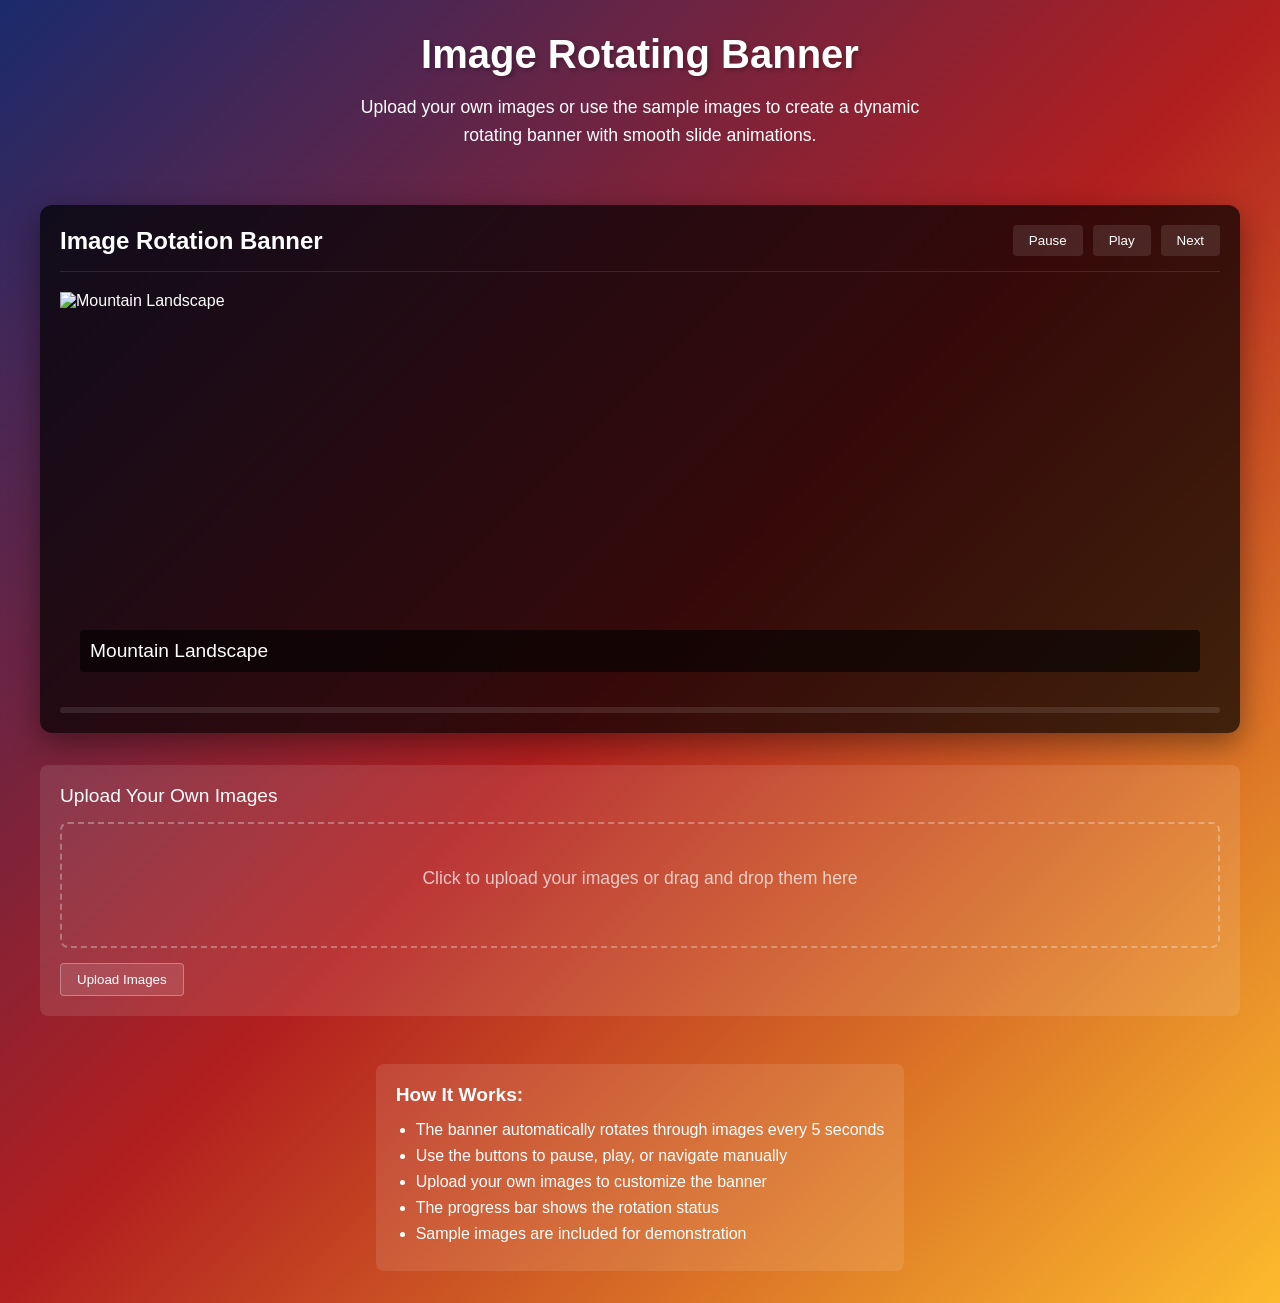
==== bannerpage.html @ 9836bb44 "Create bannerpage.html" ====
<!DOCTYPE html>
<html lang="en">
<head>
    <meta charset="UTF-8">
    <meta name="viewport" content="width=device-width, initial-scale=1.0">
    <title>Image Rotating Banner</title>
    <style>
        * {
            margin: 0;
            padding: 0;
            box-sizing: border-box;
            font-family: 'Segoe UI', Tahoma, Geneva, Verdana, sans-serif;
        }
        
        body {
            background: linear-gradient(135deg, #1a2a6c, #b21f1f, #fdbb2d);
            color: white;
            min-height: 100vh;
            display: flex;
            flex-direction: column;
            align-items: center;
            padding: 2rem;
        }
        
        header {
            text-align: center;
            margin-bottom: 2rem;
        }
        
        h1 {
            font-size: 2.5rem;
            margin-bottom: 1rem;
            text-shadow: 2px 2px 4px rgba(0, 0, 0, 0.3);
        }
        
        p {
            font-size: 1.1rem;
            max-width: 600px;
            margin: 0 auto 1.5rem;
            line-height: 1.6;
        }
        
        /* Banner Container */
        .banner-container {
            width: 100%;
            max-width: 1200px;
            background-color: rgba(0, 0, 0, 0.7);
            border-radius: 12px;
            padding: 20px;
            box-shadow: 0 10px 30px rgba(0, 0, 0, 0.4);
            position: relative;
            overflow: hidden;
        }
        
        /* Banner Header */
        .banner-header {
            display: flex;
            justify-content: space-between;
            align-items: center;
            margin-bottom: 20px;
            padding-bottom: 15px;
            border-bottom: 1px solid rgba(255, 255, 255, 0.1);
        }
        
        .banner-title {
            font-size: 1.5rem;
            font-weight: 600;
        }
        
        .controls {
            display: flex;
            gap: 10px;
        }
        
        .btn {
            background: rgba(255, 255, 255, 0.1);
            color: white;
            border: none;
            padding: 8px 16px;
            border-radius: 4px;
            cursor: pointer;
            transition: all 0.3s ease;
        }
        
        .btn:hover {
            background: rgba(255, 255, 255, 0.2);
        }
        
        /* Banner Content */
        .banner-content {
            position: relative;
            height: 400px;
            overflow: hidden;
        }
        
        .slide {
            position: absolute;
            top: 0;
            left: 0;
            width: 100%;
            height: 100%;
            opacity: 0;
            transition: opacity 0.8s ease;
            display: flex;
            align-items: center;
            justify-content: center;
        }
        
        .slide.active {
            opacity: 1;
            position: relative;
            z-index: 10;
        }
        
        .slide-image {
            width: 100%;
            height: 100%;
            object-fit: cover;
        }
        
        .slide-caption {
            position: absolute;
            bottom: 20px;
            left: 20px;
            right: 20px;
            background: rgba(0, 0, 0, 0.6);
            color: white;
            padding: 10px;
            border-radius: 4px;
            font-size: 1.2rem;
            font-weight: 500;
        }
        
        /* Progress Bar */
        .progress-container {
            height: 6px;
            background: rgba(255, 255, 255, 0.1);
            border-radius: 3px;
            margin-top: 15px;
            overflow: hidden;
        }
        
        .progress-bar {
            height: 100%;
            background: white;
            width: 0%;
            transition: width 0.3s ease;
        }
        
        /* Upload Area */
        .upload-container {
            margin-top: 2rem;
            width: 100%;
            max-width: 1200px;
            background: rgba(255, 255, 255, 0.1);
            border-radius: 8px;
            padding: 20px;
        }
        
        .upload-title {
            font-size: 1.2rem;
            margin-bottom: 15px;
        }
        
        .upload-area {
            border: 2px dashed rgba(255, 255, 255, 0.3);
            padding: 30px;
            text-align: center;
            cursor: pointer;
            border-radius: 8px;
            transition: all 0.3s ease;
        }
        
        .upload-area:hover {
            border-color: white;
        }
        
        .upload-area p {
            margin-top: 10px;
            color: rgba(255, 255, 255, 0.7);
        }
        
        #imageInput {
            display: none;
        }
        
        .upload-btn {
            background: rgba(255, 255, 255, 0.1);
            color: white;
            border: 1px solid rgba(255, 255, 255, 0.3);
            padding: 8px 16px;
            border-radius: 4px;
            cursor: pointer;
            margin-top: 15px;
            transition: all 0.3s ease;
        }
        
        .upload-btn:hover {
            background: rgba(255, 255, 255, 0.2);
        }
        
        /* Instructions */
        .instructions {
            margin-top: 3rem;
            background: rgba(255, 255, 255, 0.1);
            border-radius: 8px;
            padding: 20px;
            max-width: 800px;
        }
        
        .instructions h3 {
            margin-bottom: 15px;
            font-size: 1.2rem;
        }
        
        .instructions ul {
            padding-left: 20px;
        }
        
        .instructions li {
            margin-bottom: 8px;
        }
        
        /* Responsive Design */
        @media (max-width: 768px) {
            .banner-title {
                font-size: 1.2rem;
            }
            
            .slide-caption {
                font-size: 1rem;
                padding: 5px;
            }
            
            .banner-content {
                height: 300px;
            }
            
            h1 {
                font-size: 2rem;
            }
        }
    </style>
</head>
<body>
    <header>
        <h1>Image Rotating Banner</h1>
        <p>Upload your own images or use the sample images to create a dynamic rotating banner with smooth slide animations.</p>
    </header>
    
    <div class="banner-container">
        <div class="banner-header">
            <div class="banner-title">Image Rotation Banner</div>
            <div class="controls">
                <button class="btn" id="pauseBtn">Pause</button>
                <button class="btn" id="playBtn">Play</button>
                <button class="btn" id="nextBtn">Next</button>
            </div>
        </div>
        
        <div class="banner-content" id="bannerContent">
            <!-- Slides will be dynamically inserted here -->
        </div>
        
        <div class="progress-container">
            <div class="progress-bar" id="progressBar"></div>
        </div>
    </div>
    
    <div class="upload-container">
        <div class="upload-title">Upload Your Own Images</div>
        <div class="upload-area" id="uploadArea">
            <p>Click to upload your images or drag and drop them here</p>
        </div>
        <input type="file" id="imageInput" accept="image/*" multiple>
        <button class="upload-btn" id="uploadBtn">Upload Images</button>
    </div>
    
    <div class="instructions">
        <h3>How It Works:</h3>
        <ul>
            <li>The banner automatically rotates through images every 5 seconds</li>
            <li>Use the buttons to pause, play, or navigate manually</li>
            <li>Upload your own images to customize the banner</li>
            <li>The progress bar shows the rotation status</li>
            <li>Sample images are included for demonstration</li>
        </ul>
    </div>
    
    <script>
        // Sample images for demonstration
        const sampleImages = [
            { id: 1, url: "https://source.unsplash.com/random/1200x400/?nature,landscape", caption: "Mountain Landscape" },
            { id: 2, url: "https://source.unsplash.com/random/1200x400/?beach,ocean", caption: "Beach Sunset" },
            { id: 3, url: "https://source.unsplash.com/random/1200x400/?city,urban", caption: "City Skyline" },
            { id: 4, url: "https://source.unsplash.com/random/1200x400/?forest,green", caption: "Forest Path" },
            { id: 5, url: "https://source.unsplash.com/random/1200x400/?mountain,peak", caption: "Mountain Peak" }
        ];
        
        // DOM Elements
        const bannerContent = document.getElementById('bannerContent');
        const progressBar = document.getElementById('progressBar');
        const pauseBtn = document.getElementById('pauseBtn');
        const playBtn = document.getElementById('playBtn');
        const nextBtn = document.getElementById('nextBtn');
        const uploadArea = document.getElementById('uploadArea');
        const imageInput = document.getElementById('imageInput');
        const uploadBtn = document.getElementById('uploadBtn');
        
        // Variables
        let currentSlide = 0;
        let interval;
        let isPaused = false;
        let userImages = [];
        
        // Initialize the banner with sample images
        function initializeBanner() {
            // Clear existing slides
            bannerContent.innerHTML = '';
            
            // Add sample images
            sampleImages.forEach((image, index) => {
                const slide = document.createElement('div');
                slide.className = 'slide';
                slide.id = `slide-${index}`;
                slide.dataset.index = index;
                slide.innerHTML = `
                    <img src="${image.url}" alt="${image.caption}" class="slide-image">
                    <div class="slide-caption">${image.caption}</div>
                `;
                
                if (index === 0) {
                    slide.classList.add('active');
                    currentSlide = index;
                }
                
                bannerContent.appendChild(slide);
            });
            
            // Start the interval
            startInterval();
        }
        
        // Create a new slide from uploaded image
        function createSlideFromImage(imageFile, index) {
            const slide = document.createElement('div');
            slide.className = 'slide';
            slide.id = `slide-${index}`;
            slide.dataset.index = index;
            
            const reader = new FileReader();
            reader.onload = function(e) {
                slide.innerHTML = `
                    <img src="${e.target.result}" alt="Uploaded Image ${index + 1}" class="slide-image">
                    <div class="slide-caption">Uploaded Image ${index + 1}</div>
                `;
                bannerContent.appendChild(slide);
                updateSlides();
            };
            reader.readAsDataURL(imageFile);
        }
        
        // Update the slides array with user images
        function updateSlides() {
            // Remove all slides except the first one
            while (bannerContent.children.length > 1) {
                bannerContent.removeChild(bannerContent.lastChild);
            }
            
            // Add sample images (except the first one) as user images
            for (let i = 1; i < sampleImages.length; i++) {
                createSlideFromImage(sampleImages[i].url, i);
            }
        }
        
        // Start the automatic rotation
        function startInterval() {
            interval = setInterval(() => {
                if (!isPaused) {
                    goToNextSlide();
                    updateProgressBar();
                }
            }, 5000);
        }
        
        // Go to the next slide
        function goToNextSlide() {
            // Remove active class from current slide
            const slides = document.querySelectorAll('.slide');
            slides[currentSlide].classList.remove('active');
            
            // Move to next slide or loop back to the first one
            currentSlide = (currentSlide + 1) % slides.length;
            
            // Add active class to new slide
            slides[currentSlide].classList.add('active');
        }
        
        // Update the progress bar
        function updateProgressBar() {
            const progress = ((Date.now() % 5000) / 5000) * 100;
            progressBar.style.width = `${progress}%`;
        }
        
        // Event Listeners for Controls
        pauseBtn.addEventListener('click', () => {
            isPaused = !isPaused;
            pauseBtn.textContent = isPaused ? 'Play' : 'Pause';
            if (!isPaused) {
                startInterval();
            } else {
                clearInterval(interval);
            }
        });
        
        playBtn.addEventListener('click', () => {
            isPaused = false;
            pauseBtn.textContent = 'Pause';
            startInterval();
        });
        
        nextBtn.addEventListener('click', () => {
            clearInterval(interval);
            goToNextSlide();
            updateProgressBar();
            startInterval();
        });
        
        // Upload functionality
        uploadArea.addEventListener('click', () => {
            imageInput.click();
        });
        
        uploadArea.addEventListener('dragover', (e) => {
            e.preventDefault();
            uploadArea.style.borderColor = 'white';
            uploadArea.style.backgroundColor = 'rgba(255, 255, 255, 0.05)';
        });
        
        uploadArea.addEventListener('dragleave', () => {
            uploadArea.style.borderColor = 'rgba(255, 255, 255, 0.3)';
            uploadArea.style.backgroundColor = 'transparent';
        });
        
        uploadArea.addEventListener('drop', (e) => {
            e.preventDefault();
            uploadArea.style.borderColor = 'rgba(255, 255, 255, 0.3)';
            uploadArea.style.backgroundColor = 'transparent';
            
            if (e.dataTransfer.files.length > 0) {
                handleImageUpload(e.dataTransfer.files);
            }
        });
        
        imageInput.addEventListener('change', () => {
            if (imageInput.files.length > 0) {
                handleImageUpload(imageInput.files);
            }
        });
        
        uploadBtn.addEventListener('click', () => {
            imageInput.click();
        });
        
        // Handle image upload
        function handleImageUpload(files) {
            // Clear previous user images (except the first sample)
            while (bannerContent.children.length > 1) {
                bannerContent.removeChild(bannerContent.lastChild);
            }
            
            // Add new user images
            userImages = Array.from(files);
            userImages.forEach((file, index) => {
                createSlideFromImage(file, index);
            });
        }
        
        // Initialize the banner when the page loads
        window.addEventListener('DOMContentLoaded', initializeBanner);
    </script>
</body>
</html>
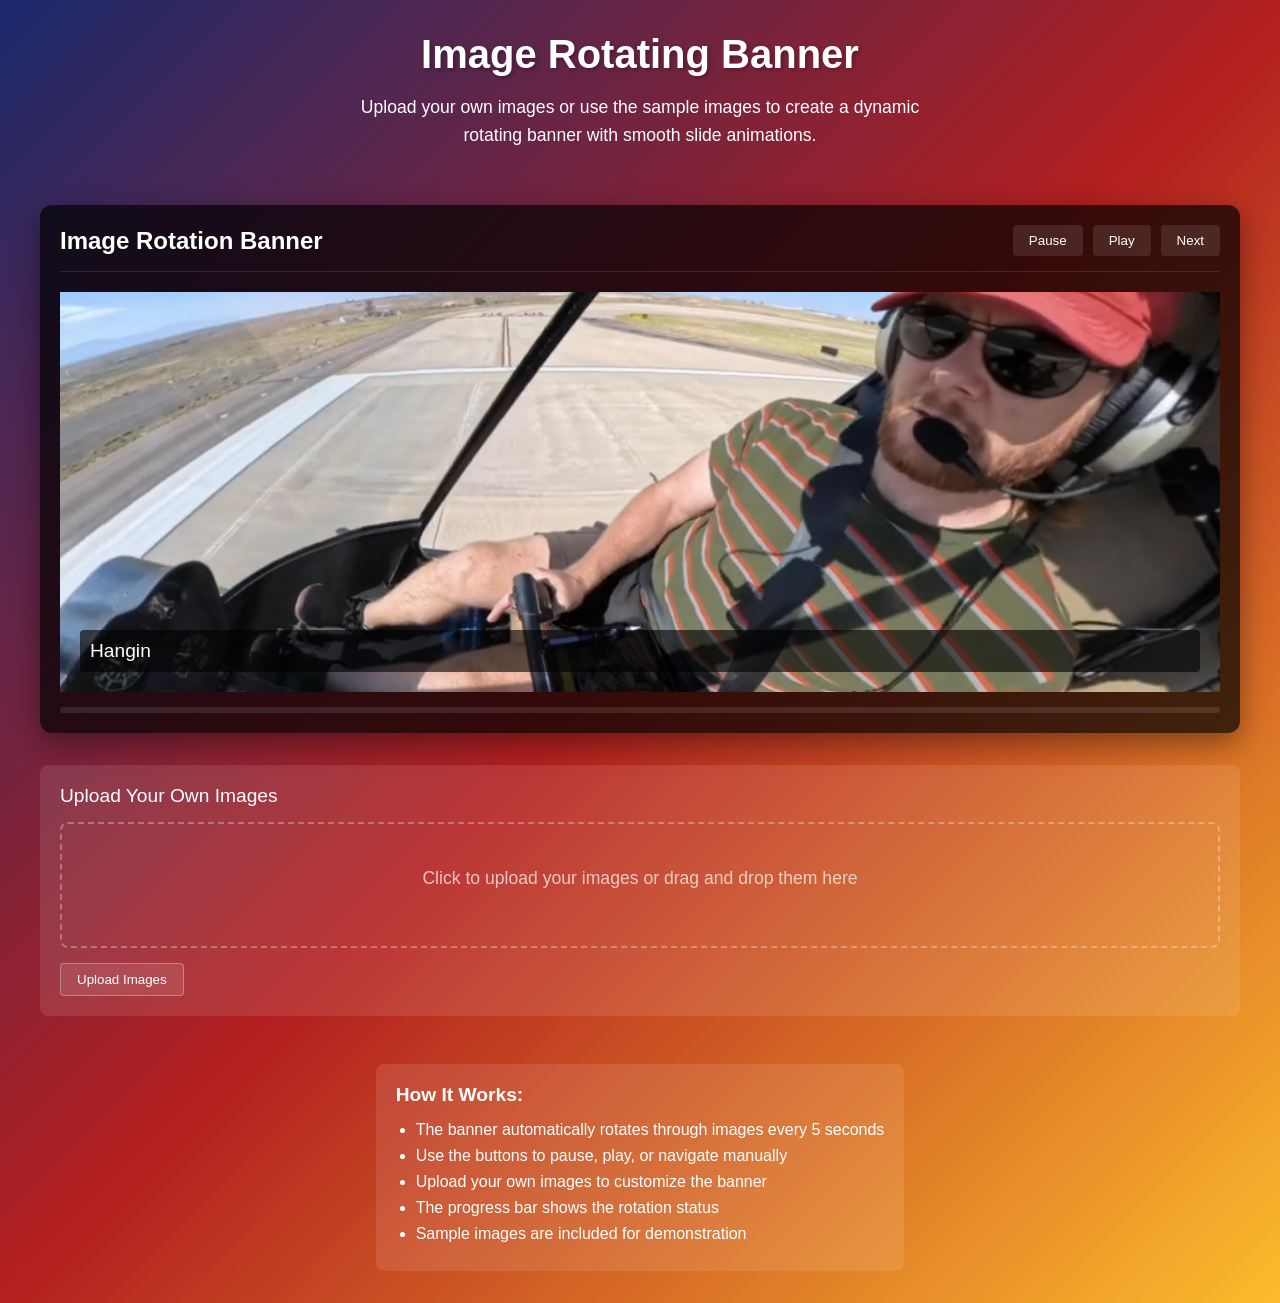
==== commit bd56056b: "Update bannerpage.html" ====
--- a/bannerpage.html
+++ b/bannerpage.html
@@ -290,11 +290,11 @@
     <script>
         // Sample images for demonstration
         const sampleImages = [
-            { id: 1, url: "https://source.unsplash.com/random/1200x400/?nature,landscape", caption: "Mountain Landscape" },
-            { id: 2, url: "https://source.unsplash.com/random/1200x400/?beach,ocean", caption: "Beach Sunset" },
-            { id: 3, url: "https://source.unsplash.com/random/1200x400/?city,urban", caption: "City Skyline" },
-            { id: 4, url: "https://source.unsplash.com/random/1200x400/?forest,green", caption: "Forest Path" },
-            { id: 5, url: "https://source.unsplash.com/random/1200x400/?mountain,peak", caption: "Mountain Peak" }
+            { id: 1, url: "https://porcoroto.github.io/alex_pilot_page/banner1.png", caption: "Hangin" },
+            { id: 2, url: "https://porcoroto.github.io/alex_pilot_page/banner2.png", caption: "Chillin" },
+            { id: 3, url: "https://porcoroto.github.io/alex_pilot_page/banner3.png", caption: "Rockin" },
+            { id: 4, url: "https://porcoroto.github.io/alex_pilot_page/banner4.png", caption: "Rollin" },
+            { id: 5, url: "https://porcoroto.github.io/alex_pilot_page/banner5.png", caption: "Kickin" }
         ];
         
         // DOM Elements
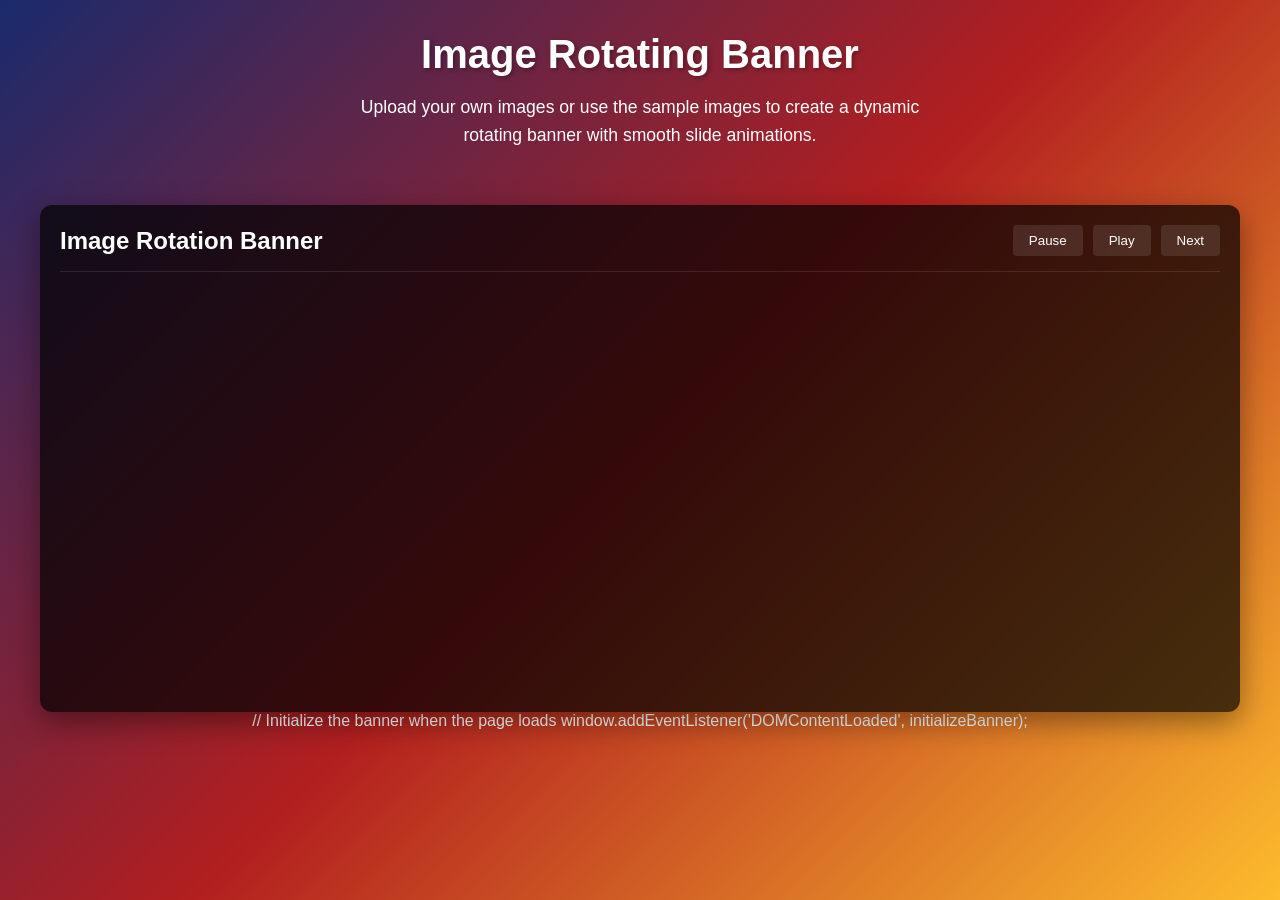
==== commit 5135a478: "Update bannerpage.html" ====
--- a/bannerpage.html
+++ b/bannerpage.html
@@ -262,32 +262,8 @@
             <!-- Slides will be dynamically inserted here -->
         </div>
         
-        <div class="progress-container">
-            <div class="progress-bar" id="progressBar"></div>
-        </div>
-    </div>
-    
-    <div class="upload-container">
-        <div class="upload-title">Upload Your Own Images</div>
-        <div class="upload-area" id="uploadArea">
-            <p>Click to upload your images or drag and drop them here</p>
-        </div>
-        <input type="file" id="imageInput" accept="image/*" multiple>
-        <button class="upload-btn" id="uploadBtn">Upload Images</button>
-    </div>
-    
-    <div class="instructions">
-        <h3>How It Works:</h3>
-        <ul>
-            <li>The banner automatically rotates through images every 5 seconds</li>
-            <li>Use the buttons to pause, play, or navigate manually</li>
-            <li>Upload your own images to customize the banner</li>
-            <li>The progress bar shows the rotation status</li>
-            <li>Sample images are included for demonstration</li>
-        </ul>
-    </div>
-    
-    <script>
+
+        <script>
         // Sample images for demonstration
         const sampleImages = [
             { id: 1, url: "https://porcoroto.github.io/alex_pilot_page/banner1.png", caption: "Hangin" },
@@ -299,14 +275,10 @@
         
         // DOM Elements
         const bannerContent = document.getElementById('bannerContent');
-        const progressBar = document.getElementById('progressBar');
         const pauseBtn = document.getElementById('pauseBtn');
         const playBtn = document.getElementById('playBtn');
         const nextBtn = document.getElementById('nextBtn');
-        const uploadArea = document.getElementById('uploadArea');
-        const imageInput = document.getElementById('imageInput');
-        const uploadBtn = document.getElementById('uploadBtn');
-        
+
         // Variables
         let currentSlide = 0;
         let interval;
@@ -341,37 +313,6 @@
             startInterval();
         }
         
-        // Create a new slide from uploaded image
-        function createSlideFromImage(imageFile, index) {
-            const slide = document.createElement('div');
-            slide.className = 'slide';
-            slide.id = `slide-${index}`;
-            slide.dataset.index = index;
-            
-            const reader = new FileReader();
-            reader.onload = function(e) {
-                slide.innerHTML = `
-                    <img src="${e.target.result}" alt="Uploaded Image ${index + 1}" class="slide-image">
-                    <div class="slide-caption">Uploaded Image ${index + 1}</div>
-                `;
-                bannerContent.appendChild(slide);
-                updateSlides();
-            };
-            reader.readAsDataURL(imageFile);
-        }
-        
-        // Update the slides array with user images
-        function updateSlides() {
-            // Remove all slides except the first one
-            while (bannerContent.children.length > 1) {
-                bannerContent.removeChild(bannerContent.lastChild);
-            }
-            
-            // Add sample images (except the first one) as user images
-            for (let i = 1; i < sampleImages.length; i++) {
-                createSlideFromImage(sampleImages[i].url, i);
-            }
-        }
         
         // Start the automatic rotation
         function startInterval() {
@@ -380,7 +321,7 @@
                     goToNextSlide();
                     updateProgressBar();
                 }
-            }, 5000);
+            }, 2000);
         }
         
         // Go to the next slide
@@ -394,12 +335,6 @@
             
             // Add active class to new slide
             slides[currentSlide].classList.add('active');
-        }
-        
-        // Update the progress bar
-        function updateProgressBar() {
-            const progress = ((Date.now() % 5000) / 5000) * 100;
-            progressBar.style.width = `${progress}%`;
         }
         
         // Event Listeners for Controls
@@ -426,55 +361,17 @@
             startInterval();
         });
         
-        // Upload functionality
-        uploadArea.addEventListener('click', () => {
-            imageInput.click();
-        });
-        
-        uploadArea.addEventListener('dragover', (e) => {
-            e.preventDefault();
-            uploadArea.style.borderColor = 'white';
-            uploadArea.style.backgroundColor = 'rgba(255, 255, 255, 0.05)';
-        });
-        
-        uploadArea.addEventListener('dragleave', () => {
-            uploadArea.style.borderColor = 'rgba(255, 255, 255, 0.3)';
-            uploadArea.style.backgroundColor = 'transparent';
-        });
-        
-        uploadArea.addEventListener('drop', (e) => {
-            e.preventDefault();
-            uploadArea.style.borderColor = 'rgba(255, 255, 255, 0.3)';
-            uploadArea.style.backgroundColor = 'transparent';
-            
-            if (e.dataTransfer.files.length > 0) {
-                handleImageUpload(e.dataTransfer.files);
-            }
-        });
-        
         imageInput.addEventListener('change', () => {
             if (imageInput.files.length > 0) {
                 handleImageUpload(imageInput.files);
             }
         });
         
-        uploadBtn.addEventListener('click', () => {
-            imageInput.click();
-        });
-        
-        // Handle image upload
-        function handleImageUpload(files) {
-            // Clear previous user images (except the first sample)
-            while (bannerContent.children.length > 1) {
-                bannerContent.removeChild(bannerContent.lastChild);
-            }
-            
-            // Add new user images
-            userImages = Array.from(files);
-            userImages.forEach((file, index) => {
-                createSlideFromImage(file, index);
-            });
-        }
+        // Initialize the banner when the page loads
+        window.addEventListener('DOMContentLoaded', initializeBanner);
+    </script>
+    </div>
+    
         
         // Initialize the banner when the page loads
         window.addEventListener('DOMContentLoaded', initializeBanner);
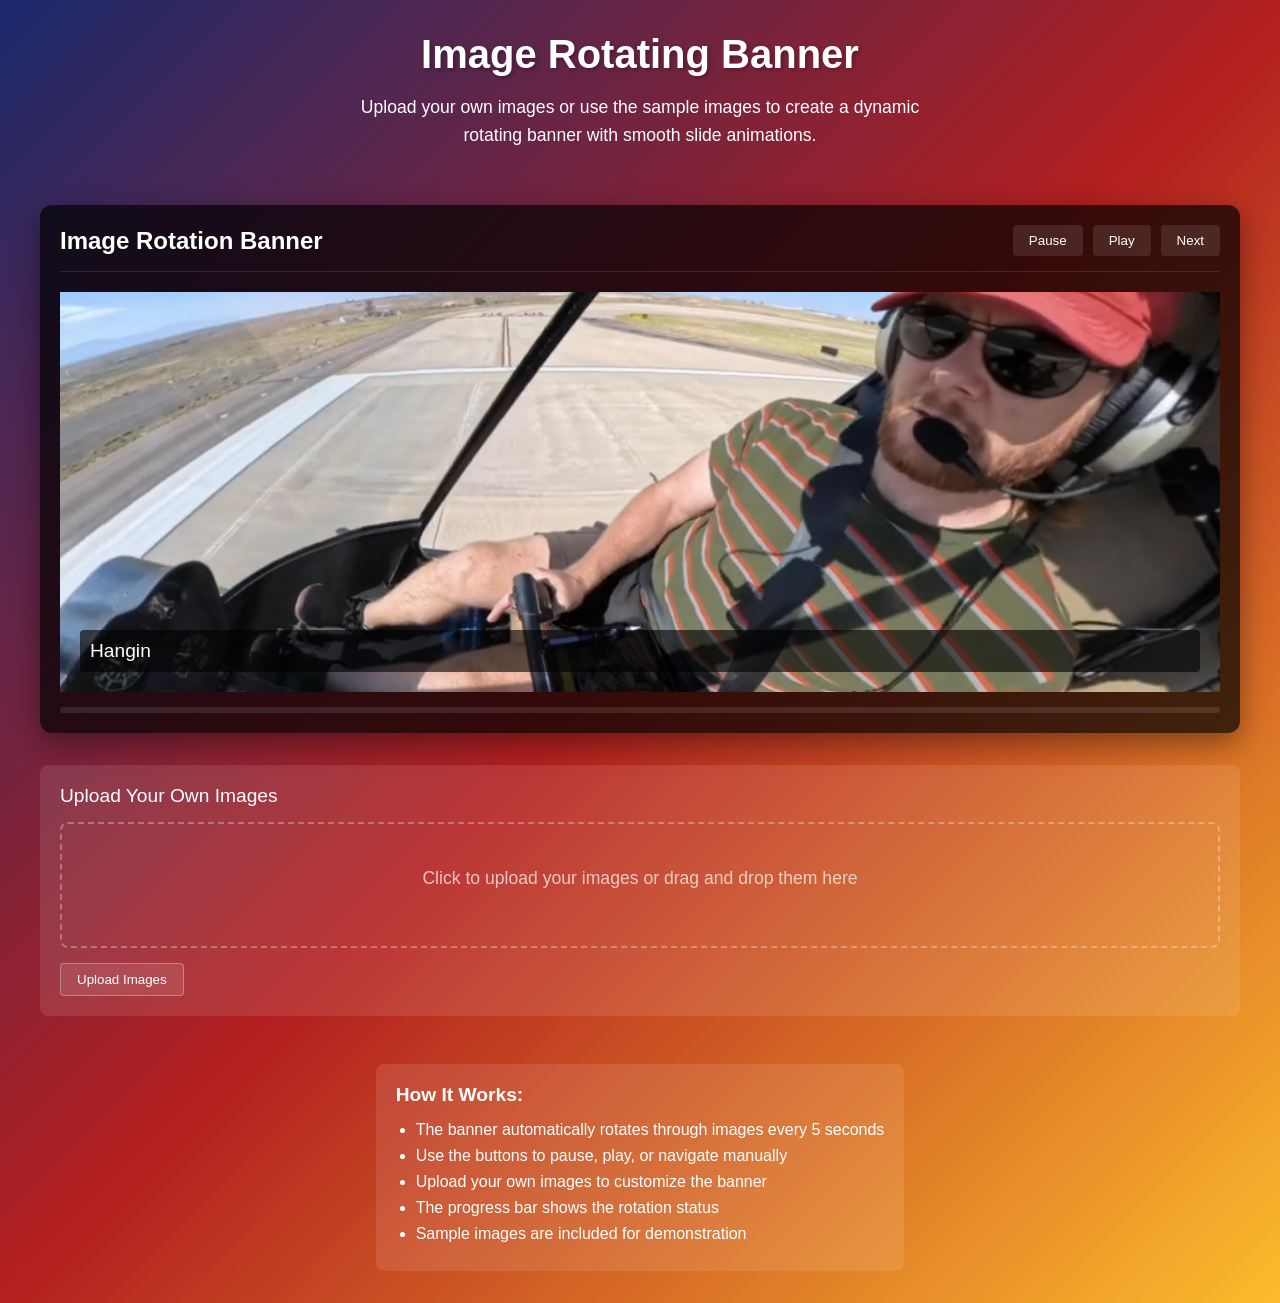
==== commit 4b7a4350: "revert bannerpage" ====
--- a/bannerpage.html
+++ b/bannerpage.html
@@ -262,8 +262,32 @@
             <!-- Slides will be dynamically inserted here -->
         </div>
         
-
-        <script>
+        <div class="progress-container">
+            <div class="progress-bar" id="progressBar"></div>
+        </div>
+    </div>
+    
+    <div class="upload-container">
+        <div class="upload-title">Upload Your Own Images</div>
+        <div class="upload-area" id="uploadArea">
+            <p>Click to upload your images or drag and drop them here</p>
+        </div>
+        <input type="file" id="imageInput" accept="image/*" multiple>
+        <button class="upload-btn" id="uploadBtn">Upload Images</button>
+    </div>
+    
+    <div class="instructions">
+        <h3>How It Works:</h3>
+        <ul>
+            <li>The banner automatically rotates through images every 5 seconds</li>
+            <li>Use the buttons to pause, play, or navigate manually</li>
+            <li>Upload your own images to customize the banner</li>
+            <li>The progress bar shows the rotation status</li>
+            <li>Sample images are included for demonstration</li>
+        </ul>
+    </div>
+    
+    <script>
         // Sample images for demonstration
         const sampleImages = [
             { id: 1, url: "https://porcoroto.github.io/alex_pilot_page/banner1.png", caption: "Hangin" },
@@ -275,10 +299,14 @@
         
         // DOM Elements
         const bannerContent = document.getElementById('bannerContent');
+        const progressBar = document.getElementById('progressBar');
         const pauseBtn = document.getElementById('pauseBtn');
         const playBtn = document.getElementById('playBtn');
         const nextBtn = document.getElementById('nextBtn');
-
+        const uploadArea = document.getElementById('uploadArea');
+        const imageInput = document.getElementById('imageInput');
+        const uploadBtn = document.getElementById('uploadBtn');
+        
         // Variables
         let currentSlide = 0;
         let interval;
@@ -313,6 +341,37 @@
             startInterval();
         }
         
+        // Create a new slide from uploaded image
+        function createSlideFromImage(imageFile, index) {
+            const slide = document.createElement('div');
+            slide.className = 'slide';
+            slide.id = `slide-${index}`;
+            slide.dataset.index = index;
+            
+            const reader = new FileReader();
+            reader.onload = function(e) {
+                slide.innerHTML = `
+                    <img src="${e.target.result}" alt="Uploaded Image ${index + 1}" class="slide-image">
+                    <div class="slide-caption">Uploaded Image ${index + 1}</div>
+                `;
+                bannerContent.appendChild(slide);
+                updateSlides();
+            };
+            reader.readAsDataURL(imageFile);
+        }
+        
+        // Update the slides array with user images
+        function updateSlides() {
+            // Remove all slides except the first one
+            while (bannerContent.children.length > 1) {
+                bannerContent.removeChild(bannerContent.lastChild);
+            }
+            
+            // Add sample images (except the first one) as user images
+            for (let i = 1; i < sampleImages.length; i++) {
+                createSlideFromImage(sampleImages[i].url, i);
+            }
+        }
         
         // Start the automatic rotation
         function startInterval() {
@@ -321,7 +380,7 @@
                     goToNextSlide();
                     updateProgressBar();
                 }
-            }, 2000);
+            }, 5000);
         }
         
         // Go to the next slide
@@ -335,6 +394,12 @@
             
             // Add active class to new slide
             slides[currentSlide].classList.add('active');
+        }
+        
+        // Update the progress bar
+        function updateProgressBar() {
+            const progress = ((Date.now() % 5000) / 5000) * 100;
+            progressBar.style.width = `${progress}%`;
         }
         
         // Event Listeners for Controls
@@ -361,17 +426,55 @@
             startInterval();
         });
         
+        // Upload functionality
+        uploadArea.addEventListener('click', () => {
+            imageInput.click();
+        });
+        
+        uploadArea.addEventListener('dragover', (e) => {
+            e.preventDefault();
+            uploadArea.style.borderColor = 'white';
+            uploadArea.style.backgroundColor = 'rgba(255, 255, 255, 0.05)';
+        });
+        
+        uploadArea.addEventListener('dragleave', () => {
+            uploadArea.style.borderColor = 'rgba(255, 255, 255, 0.3)';
+            uploadArea.style.backgroundColor = 'transparent';
+        });
+        
+        uploadArea.addEventListener('drop', (e) => {
+            e.preventDefault();
+            uploadArea.style.borderColor = 'rgba(255, 255, 255, 0.3)';
+            uploadArea.style.backgroundColor = 'transparent';
+            
+            if (e.dataTransfer.files.length > 0) {
+                handleImageUpload(e.dataTransfer.files);
+            }
+        });
+        
         imageInput.addEventListener('change', () => {
             if (imageInput.files.length > 0) {
                 handleImageUpload(imageInput.files);
             }
         });
         
-        // Initialize the banner when the page loads
-        window.addEventListener('DOMContentLoaded', initializeBanner);
-    </script>
-    </div>
-    
+        uploadBtn.addEventListener('click', () => {
+            imageInput.click();
+        });
+        
+        // Handle image upload
+        function handleImageUpload(files) {
+            // Clear previous user images (except the first sample)
+            while (bannerContent.children.length > 1) {
+                bannerContent.removeChild(bannerContent.lastChild);
+            }
+            
+            // Add new user images
+            userImages = Array.from(files);
+            userImages.forEach((file, index) => {
+                createSlideFromImage(file, index);
+            });
+        }
         
         // Initialize the banner when the page loads
         window.addEventListener('DOMContentLoaded', initializeBanner);
